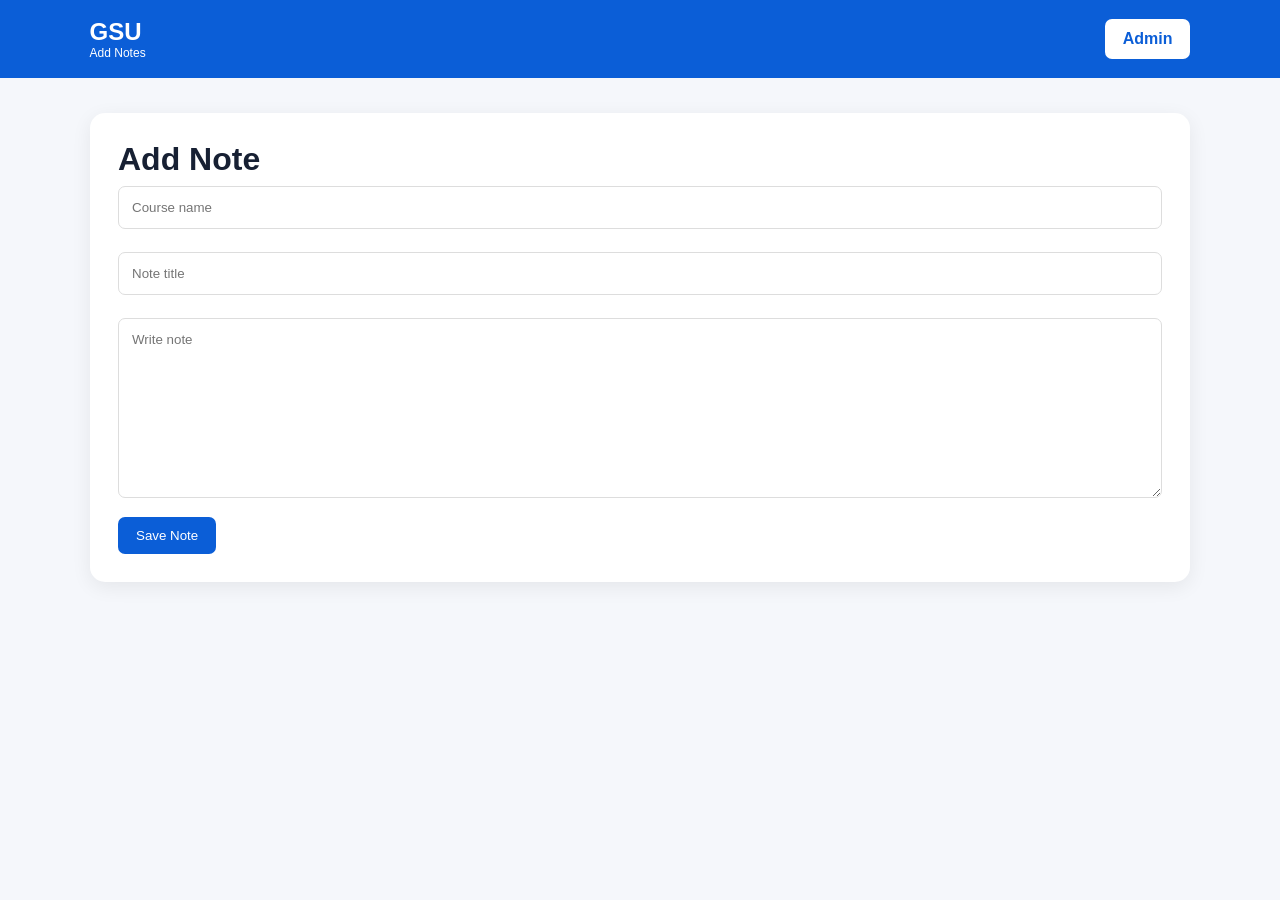
==== add-notes.html @ 11ef9a23 "Add files via upload" ====
<!DOCTYPE html><html><head><meta charset="UTF-8"><meta name="viewport" content="width=device-width,initial-scale=1"><title>Add Notes</title><link rel="stylesheet" href="style.css"></head><body><header><div class="logo">GSU<span>Add Notes</span></div><a class="logout" href="admin.html">Admin</a></header><main class="container"><div class="card"><h1>Add Note</h1><input id="noteCourse" placeholder="Course name"><input id="noteTitle" placeholder="Note title"><textarea id="noteText" placeholder="Write note"></textarea><button class="btn" onclick="addNote()">Save Note</button></div></main><script src="js/app.js"></script></body></html>
---- style.css ----
*{box-sizing:border-box;margin:0;padding:0;font-family:Arial,sans-serif}body{background:#f5f7fb;color:#172033}header{background:#0b5ed7;color:white;padding:18px 7%;display:flex;justify-content:space-between;align-items:center;gap:15px}.logo{font-size:24px;font-weight:bold}.logo span{display:block;font-size:12px;font-weight:normal}nav a{color:white;text-decoration:none;margin-left:18px}.hero{min-height:500px;padding:80px 7%;display:flex;align-items:center;justify-content:space-between;gap:40px;background:linear-gradient(135deg,#eaf2ff,#fff)}.hero h1{font-size:48px;color:#0b5ed7;margin-bottom:18px}.hero p{line-height:1.7;color:#555;margin:15px 0 25px}.hero-card,.card,.welcome,.auth{background:white;border-radius:15px;padding:28px;box-shadow:0 5px 20px rgba(0,0,0,.07)}.hero-card{text-align:center;width:330px;font-size:50px}.hero-card h2,.hero-card p{font-size:18px;margin-top:10px;color:#172033}.grid{display:grid;grid-template-columns:repeat(auto-fit,minmax(220px,1fr));gap:22px;padding:0 7% 60px}.grid .card{text-align:center}.section-title{text-align:center;margin:60px 0 35px}.container{width:88%;max-width:1100px;margin:35px auto}.btn,.logout{display:inline-block;background:#0b5ed7;color:white;border:0;padding:11px 18px;border-radius:7px;text-decoration:none;cursor:pointer}.logout{background:white;color:#0b5ed7;font-weight:bold}input,textarea{width:100%;padding:13px;margin:8px 0 15px;border:1px solid #ddd;border-radius:7px}textarea{min-height:180px}.course-row,.note{border:1px solid #eee;padding:16px;border-radius:10px;margin:12px 0}.course-row{display:flex;justify-content:space-between;align-items:center;gap:12px}.actions{display:flex;flex-wrap:wrap;gap:12px;margin-top:25px}.video-frame{width:100%;aspect-ratio:16/9;border:0;border-radius:10px}footer{background:#111827;color:white;text-align:center;padding:30px;margin-top:50px}@media(max-width:700px){header{flex-direction:column}.hero{flex-direction:column;text-align:center;padding:55px 7%}.hero h1{font-size:38px}.hero-card{width:100%;max-width:330px}.container{width:92%}.course-row{flex-direction:column;align-items:flex-start}.course-row .btn{width:100%;text-align:center}}
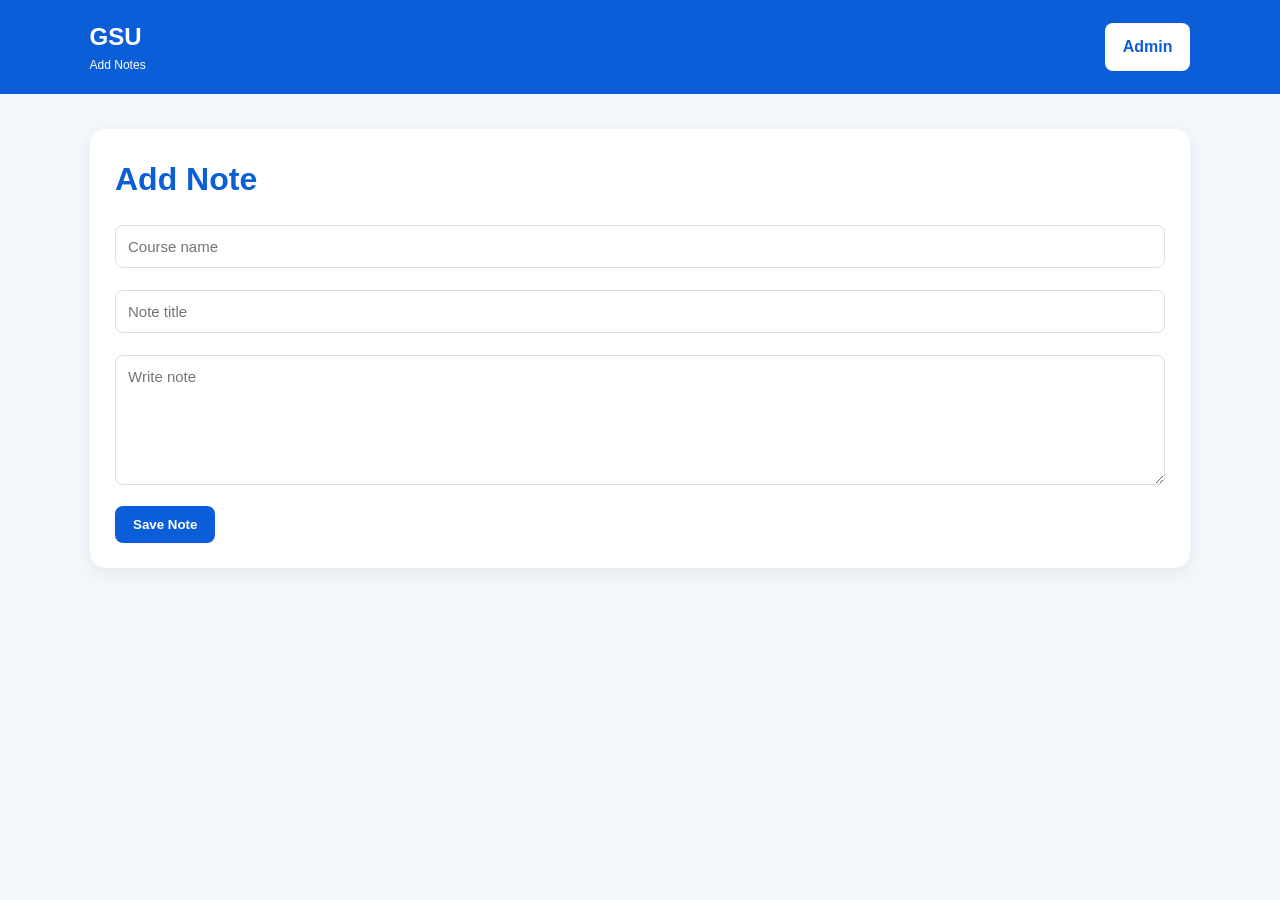
==== commit b46b12a1: "Add files via upload" ====
--- a/add-notes.html
+++ b/add-notes.html
@@ -1 +1 @@
-<!DOCTYPE html><html><head><meta charset="UTF-8"><meta name="viewport" content="width=device-width,initial-scale=1"><title>Add Notes</title><link rel="stylesheet" href="style.css"></head><body><header><div class="logo">GSU<span>Add Notes</span></div><a class="logout" href="admin.html">Admin</a></header><main class="container"><div class="card"><h1>Add Note</h1><input id="noteCourse" placeholder="Course name"><input id="noteTitle" placeholder="Note title"><textarea id="noteText" placeholder="Write note"></textarea><button class="btn" onclick="addNote()">Save Note</button></div></main><script src="js/app.js"></script></body></html>+<!DOCTYPE html><html><head><meta charset="UTF-8"><meta name="viewport" content="width=device-width,initial-scale=1"><title>Add Notes</title><link rel="stylesheet" href="style.css"></head><body><header><div class="logo">GSU<span>Add Notes</span></div><a class="logout" href="admin.html">Admin</a></header><main class="container"><div class="card"><h1>Add Note</h1><input id="noteCourse" placeholder="Course name"><input id="noteTitle" placeholder="Note title"><textarea id="noteText" placeholder="Write note"></textarea><button class="btn" onclick="addNote()">Save Note</button></div></main><script src="app.js"></script></body></html>
--- a/style.css
+++ b/style.css
@@ -1 +1 @@
-*{box-sizing:border-box;margin:0;padding:0;font-family:Arial,sans-serif}body{background:#f5f7fb;color:#172033}header{background:#0b5ed7;color:white;padding:18px 7%;display:flex;justify-content:space-between;align-items:center;gap:15px}.logo{font-size:24px;font-weight:bold}.logo span{display:block;font-size:12px;font-weight:normal}nav a{color:white;text-decoration:none;margin-left:18px}.hero{min-height:500px;padding:80px 7%;display:flex;align-items:center;justify-content:space-between;gap:40px;background:linear-gradient(135deg,#eaf2ff,#fff)}.hero h1{font-size:48px;color:#0b5ed7;margin-bottom:18px}.hero p{line-height:1.7;color:#555;margin:15px 0 25px}.hero-card,.card,.welcome,.auth{background:white;border-radius:15px;padding:28px;box-shadow:0 5px 20px rgba(0,0,0,.07)}.hero-card{text-align:center;width:330px;font-size:50px}.hero-card h2,.hero-card p{font-size:18px;margin-top:10px;color:#172033}.grid{display:grid;grid-template-columns:repeat(auto-fit,minmax(220px,1fr));gap:22px;padding:0 7% 60px}.grid .card{text-align:center}.section-title{text-align:center;margin:60px 0 35px}.container{width:88%;max-width:1100px;margin:35px auto}.btn,.logout{display:inline-block;background:#0b5ed7;color:white;border:0;padding:11px 18px;border-radius:7px;text-decoration:none;cursor:pointer}.logout{background:white;color:#0b5ed7;font-weight:bold}input,textarea{width:100%;padding:13px;margin:8px 0 15px;border:1px solid #ddd;border-radius:7px}textarea{min-height:180px}.course-row,.note{border:1px solid #eee;padding:16px;border-radius:10px;margin:12px 0}.course-row{display:flex;justify-content:space-between;align-items:center;gap:12px}.actions{display:flex;flex-wrap:wrap;gap:12px;margin-top:25px}.video-frame{width:100%;aspect-ratio:16/9;border:0;border-radius:10px}footer{background:#111827;color:white;text-align:center;padding:30px;margin-top:50px}@media(max-width:700px){header{flex-direction:column}.hero{flex-direction:column;text-align:center;padding:55px 7%}.hero h1{font-size:38px}.hero-card{width:100%;max-width:330px}.container{width:92%}.course-row{flex-direction:column;align-items:flex-start}.course-row .btn{width:100%;text-align:center}}+*{box-sizing:border-box;margin:0;padding:0;font-family:Arial,sans-serif}body{background:#f4f7fb;color:#172033;line-height:1.6}header{background:#0b5ed7;color:#fff;padding:18px 7%;display:flex;justify-content:space-between;align-items:center}.logo{font-size:24px;font-weight:bold}.logo span{display:block;font-size:12px;font-weight:normal}.container{width:90%;max-width:1100px;margin:35px auto}.welcome,.card{background:#fff;padding:25px;border-radius:15px;box-shadow:0 5px 20px rgba(0,0,0,.07);margin-bottom:22px}h1,h2{color:#0b5ed7;margin-bottom:12px}.grid{display:grid;grid-template-columns:repeat(auto-fit,minmax(210px,1fr));gap:18px}.stats .card{text-align:center;font-size:30px}.stats .card p{font-size:15px;color:#666}.actions{display:flex;flex-wrap:wrap;gap:12px;margin-top:20px}.btn,.logout{display:inline-block;border:0;padding:11px 18px;border-radius:8px;cursor:pointer;text-decoration:none;font-weight:bold}.btn{background:#0b5ed7;color:#fff}.logout{background:#fff;color:#0b5ed7}input,textarea{width:100%;padding:12px;margin:8px 0 14px;border:1px solid #d8dee9;border-radius:8px;font-size:15px}textarea{min-height:130px}.auth{max-width:500px}.item{padding:16px;border:1px solid #e5e7eb;border-radius:10px;margin:12px 0}.muted{color:#666}.video-wrap{position:relative;width:100%;padding-top:56.25%;margin-top:12px}.video-wrap iframe{position:absolute;inset:0;width:100%;height:100%;border:0;border-radius:10px}footer{background:#111827;color:#fff;text-align:center;padding:25px;margin-top:50px}@media(max-width:600px){header{padding:15px 5%}.container{width:92%}.actions .btn{width:100%}}
